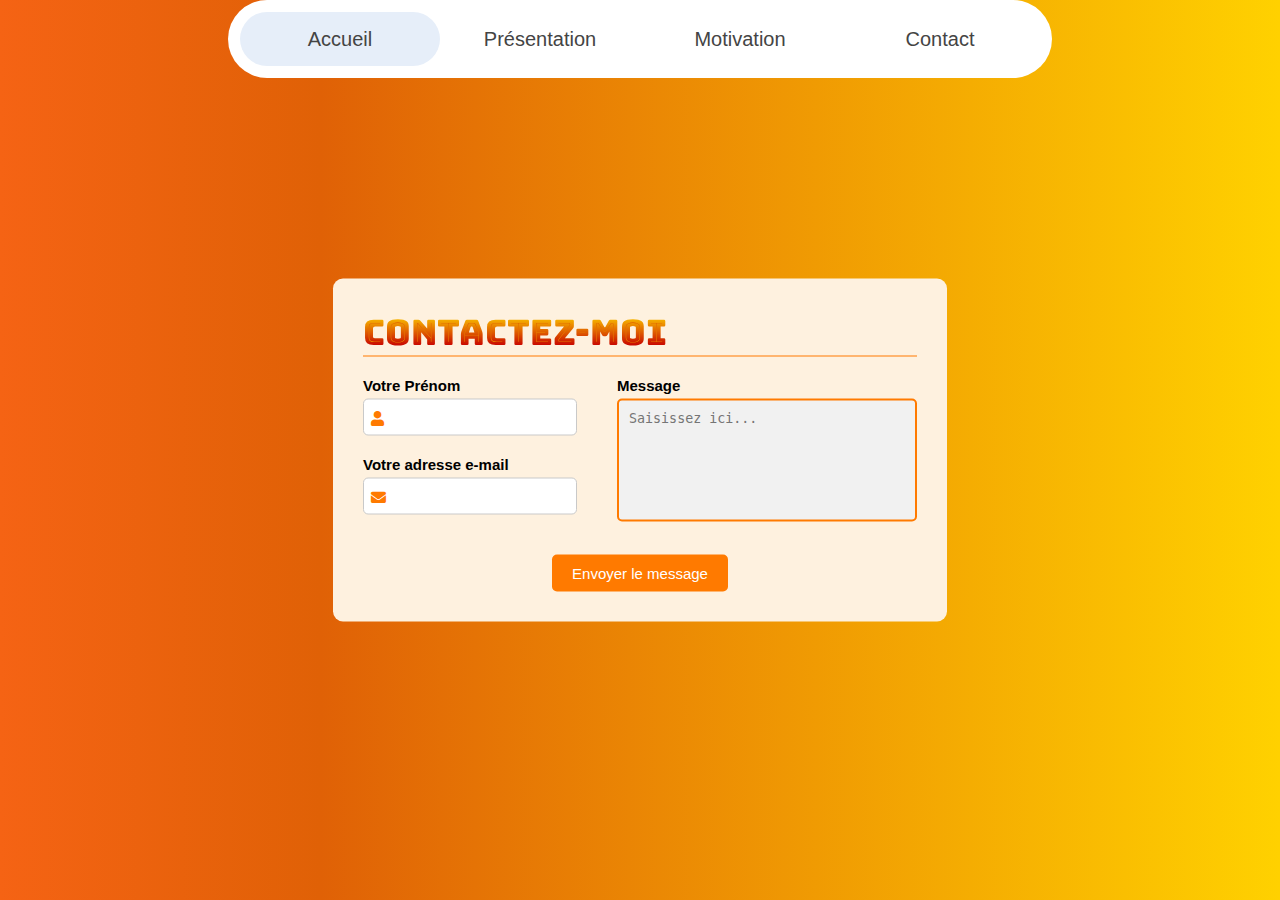
==== Contact.html @ 35d63bac "ajout de l'index html" ====
<!DOCTYPE html>
<html>
    <head>
        <meta charset="UTF-8" />
        <link href="index.css" rel="stylesheet">
        <link href='http://fonts.googleapis.com/css?family=Crete+Round' rel="stylesheet">
        
        <link rel="preconnect" href="https://fonts.googleapis.com">
<link rel="preconnect" href="https://fonts.gstatic.com" crossorigin>
<link href="https://fonts.googleapis.com/css2?family=Bungee+Spice&display=swap" rel="stylesheet">

<link rel="preconnect" href="https://fonts.googleapis.com">
<link rel="preconnect" href="https://fonts.gstatic.com" crossorigin>
<link href="https://fonts.googleapis.com/css2?family=Kalam:wght@300;400;700&display=swap" rel="stylesheet">

<link rel="preconnect" href="https://fonts.googleapis.com">
<link rel="preconnect" href="https://fonts.gstatic.com" crossorigin>
<link href="https://fonts.googleapis.com/css2?family=Martian+Mono:wght@100..800&display=swap" rel="stylesheet">

<link
            href="https://cdnjs.cloudflare.com/ajax/libs/font-awesome/5.13.0/css/all.min.css"
            rel="stylesheet"
          />

        <title>Portfolio</title>
    </head>

    <body>
        <header>
            <div class="wrapper"> <!-- Car plusieurs endroit sinon ont aurait mis ID-->

                    
                    <div class="container">
                        <div class="tabs">
                            <input type="radio" id="radio-1" name="tabs"/>
                            <label class="tab" for="radio-1"><a href="perso.html">Accueil</a></label>
                            <input type="radio" id="radio-2" name="tabs"/>
                            <label class="tab" for="radio-2"><a href="presentation.html">Présentation</a></label>
                            <input type="radio" id="radio-3" name="tabs" />
                            <label class="tab" for="radio-3"><a href="Motivation.html">Motivation</a></label>
                            <input type="radio" id="radio-4" name="tabs" />
                            <label class="tab" for="radio-4"><a href="Contact.html">Contact</a></label>
                            <span class="glider"></span>
                        </div>
                    </div>
            </div>
        </header>

<main>
        <div id="formulaire">
          <form>
            <h1>Contactez-moi</h1>
            <div class="separation"></div>
            <div class="corps-formulaire">
              <div class="gauche">
                <div class="groupe">
                  <label>Votre Prénom</label>
                  <input type="text" autocomplete="off" />
                  <i class="fas fa-user"></i>
                </div>
                <div class="groupe">
                  <label>Votre adresse e-mail</label>
                  <input type="text" autocomplete="off" />
                  <i class="fas fa-envelope"></i>
                </div>
              </div>
      
              <div class="droite">
                <div class="groupe">
                  <label>Message</label>
                  <textarea placeholder="Saisissez ici..."></textarea>
                </div>
              </div>
            </div>
      
            <div class="pied-formulaire" align="center">
              <button>Envoyer le message</button>
            </div>
          </form>
        </div>
      
    </main>
    </body>
</html>
---- index.css ----
/* GENERAL */


*       /*pour selectionner tous les éléments étoile */
{
    margin:0 ; /*choisir positionnement initial */
    padding: 0;
}

body
{
    font-family: Arial,sans-serif; /*police d'écriture */
    font-size: 15px; /*Taille par défault */
    background: rgb(245,99,20);
    background: linear-gradient(90deg, rgba(245,99,20,1) 0%, rgba(224,97,6,1) 25%, rgba(255,209,0,1) 100%);
    
}

h1{
    font-family: 'Bungee Spice', serif; /*guillement car deux mots dans un */
    font-size: 30px;
    
    
}

header {
    height: 130px;
}
.full-screen-menu__close {
    /* Shown at top left corner */
    left: 1rem;
    position: absolute;
    top: 1rem;
}

h2 /* h2 en général */
{
    color: #444;
    font-size: 70px;
    font-family: 'Bungee Spice';
}

h3
{
    font-size: 30px;
    color: #444;
}

h4
{
    font-size: 24px;
    color: #444;

}

p
{
    line-height: 20px; /* Hauteur de ligne des paragraphes */
    color: #777;
}

a /* pour tous les liens de la page */
{
    text-decoration: none;
    color: #444;
}

.wrapper /* Conteneur invisible */
{
    width: 940px;
    margin: 0 auto; /* pour tous les cotés */
    padding: 0 10px; /* que pour gauche et droite */
}

.orange /* Pour les classes mettre un . devant */
{
    color: #FF7A00;
}

.clear
{
    clear: both;
}

small
{
    font-size: 13px;
    font-style: italic;
}
/* HEADER */





/* MAIN IMAGE*/

#main-image
{
    height: 980px; /* taille de l'image*/
    background: url('images/back.jpg') center; /* url pour image et center pour centrer l'image au milieu */
}

#main-image h2 /* H2 que du main image */
{
    font-weight: normal; /* pour enlever le gras */
    text-transform: uppercase;
    text-align: center;
    padding: 350px 0 40px 0; /* en haut droite en bas et a gauche  */
    margin-bottom: 20px; /* Pour que le bouton soit plus bas */
}

.button-1
{
    display: block; /* pour que ça fonctionne avec width et height */
    width: 160px; /* Taille du carré*/
    height:50px; /* hauteur du carré*/
    background: #FF7A00;
    color: #fff;
    font-size: 24px; /* Taille texte */
    font-family: 'Kalam';
    margin: 0 auto; /* 0 pour en haut en bas et auto pour droite gauche le bouton*/
    line-height: 50px; /* Hauteur de ligne du texte dans le bouton (au milieu en bas en haut)*/
    text-align: center; /* Centrer gauche droite*/
    border-radius: 60px; /* Pour arrondir les angles */
}

.button-1:hover /* pour passage de la souris sur bouton*/
{
    background: #545E75;
}


/*PAGE PRESENTATION*/

header h1
{
    font-weight: normal; /* pour enlever le gras */
    text-transform: uppercase;
    text-align: center;
    margin-bottom: 32px;
    font-size: 60px;
    padding-top: 120px
}


/*MENU NAVIGATION*/

@import url("https://fonts.googleapis.com/css2?family=Inter:wght@400;500;600&display=swap");

:root {
	--primary-color: #FF7A00;
	--secondary-color: #e6eef9;
}

*,
*:after,
*:before {
	box-sizing: border-box;
}

body {
	font-family: "Inter", sans-serif;
	background-color: rgba(#e6eef9, 0.5);
}
.container {
	position: absolute;
	left: 0;
	top: 0;
	right: 0;
	bottom: 10;
	display: flex;
	align-items: center;
	justify-content: center;
}
.tabs {
	display: flex;
	position: relative;
	background-color: #fff;
	box-shadow: 0 0 1px 0 rgba(#FF7A00, 0.15), 0 6px 12px 0 rgba(#FF7A00, 0.15);
	padding: 0.75rem;
	border-radius: 99px;
	* {
		z-index: 2;
	}
}

input[type="radio"] {
	display: none;
}

.tab {
	display: flex;
	align-items: center;
	justify-content: center;
	height: 54px;
	width: 200px;
	font-size: 1.25rem;
	font-weight: 500;
	border-radius: 90px; 
	cursor: pointer;
	transition: color 0.15s ease-in;
}

input[type="radio"] {
	&:checked {
		& + label {
			color: var(--primary-color);
			}
		}
	}


input[id="radio-1"] {
	&:checked {
		& ~ .glider {
			transform: translateX(0);
		}
	}
}

input[id="radio-2"] {
	&:checked {
		& ~ .glider {
			transform: translateX(100%);
		}
	}
}

input[id="radio-3"] {
	&:checked {
		& ~ .glider {
			transform: translateX(200%);
		}
	}
}

input[id="radio-4"] {
	&:checked {
		& ~ .glider {
			transform: translateX(300%);
		}
	}
}

.glider {
	position: absolute;
	display: flex;
	height: 54px;
	width: 200px;
	background-color: var(--secondary-color);
	z-index: 1;
	border-radius: 99px; 
	transition: 0.25s ease-out;
}

@media (max-width: 700px) {
	.tabs {
		transform: scale(0.6);
	}
}

.presentation p {
    display: flex;
    height: 50px;
    width: auto;
    justify-content: center;
    margin-right: 40px;
    margin-left: 40px;
    align-items: center;
    text-align: center;
    font-size: 20px;
    font-family: 'Martian Mono';
    line-height: 30px;
    color: #0B0A07;
    background-color: #e6eef9;
    
    box-shadow: -3px 42px 99px -34px rgba(0,0,0,0.75);
-webkit-box-shadow: -3px 42px 99px -34px rgba(0,0,0,0.75);
-moz-box-shadow: -3px 42px 99px -34px rgba(0,0,0,0.75);
border-radius: 10px;
}

/*MAIN PARTIE DE LA PAGE*/

main
{
    background: rgb(245,99,20);
    background: linear-gradient(90deg, rgba(245,99,20,1) 0%, rgba(224,97,6,1) 25%, rgba(255,209,0,1) 100%);
}

/*ONGLETS PERSONALISER */

.moi h4
{
    text-transform: uppercase; 
    margin-bottom: 20px; /* séparer titre du texte*/
    text-align: center;
}
.moi 
{
    display: block;
    place-items: center;
    text-align: justify;
    justify-content: space-between;
    width: 900px;
    background-color: #e6eef9;
    border-radius: 15px;
    padding-left: 10px;
    padding-right: 10px;
    padding-bottom: 10px;
    font-family: 'Martian Mono';
    /*Pour centrer*/
    margin-left: 550px;
    margin-top: 50px;
}

#emojis1
{
    position: relative;
    top: 10px;
    left: 10px;
}

.loisirs h4
{
    text-transform: uppercase; 
    margin-bottom: 20px; /* séparer titre du texte*/
    text-align: center;
}
.loisirs
{
    display: block;
    place-items: center;
    text-align: justify;
    justify-content: space-between;
    width: 900px;
    background-color: #e6eef9;
    border-radius: 15px;
    padding-left: 10px;
    padding-right: 10px;
    padding-bottom: 10px;
    font-family: 'Martian Mono';

    margin-left: 550px;
    margin-top: 50px;
}

#emojis2
{
    position: relative;
    top: 8px;
    left: 10px;
}

.parcours h4
{
    text-transform: uppercase; 
    margin-bottom: 20px; /* séparer titre du texte*/
    text-align: center;
}

.parcours
{
    display: block;
    place-items: center;
    text-align: justify;
    justify-content: space-between;
    width: 900px;
    background-color: #e6eef9;
    border-radius: 15px;
    padding-left: 10px;
    padding-right: 10px;
    padding-bottom: 10px;
    font-family: 'Martian Mono';
  
    margin-left: 550px;
    margin-top: 50px;
}

#emojis3
{
    position: relative;
    top: 10px;
    left: 10px;
}

#boutonCV 
{
    position: absolute;
    bottom: -50px;
    left: 85%;
}

.button-2
{
    display: block; /* pour que ça fonctionne avec width et height */
    width: 160px; /* Taille du carré*/
    height:50px; /* hauteur du carré*/
    background: #fff;
    color: #0B0A07;
    font-size: 24px; /* Taille texte */
    font-family: 'Kalam';
    margin: 0 auto; /* 0 pour en haut en bas et auto pour droite gauche le bouton*/
    line-height: 50px; /* Hauteur de ligne du texte dans le bouton (au milieu en bas en haut)*/
    text-align: center; /* Centrer gauche droite*/
    border-radius: 60px; /* Pour arrondir les angles */
    box-shadow: 10px 10px 5px 0px rgba(0,0,0,0.75);
    -webkit-box-shadow: 10px 10px 5px 0px rgba(0,0,0,0.75);
    -moz-box-shadow : 1px 10px 5px 0px rgba(0,0,0,0.75);
}

.button-2:hover /* pour passage de la souris sur bouton*/
{
    background: rgb(236,178,70);
background: radial-gradient(circle, rgba(236,178,70,1) 0%, rgba(245,138,80,1) 100%);
}

/*FIN PAGE PRESENTATION*/


/*DEBUT PAGE MOTIVATION*/

.motivation h4
{
    text-transform: uppercase; 
    margin-bottom: 20px; /* séparer titre du texte*/
    text-align: center;
}
.motivation
{
    display: block;
    place-items: center;
    text-align: justify;
    justify-content: space-between;
    width: 900px;
    background-color: #e6eef9;
    border-radius: 15px;
    padding-left: 50px;
    padding-right: 50px;
    padding-bottom: 10px;
    font-family: 'Martian Mono';
    /*Pour centrer*/
    margin-left: 550px;
    margin-top: 50px;
}

/*FIN PAGE MOTIVATION !!!!!*/

/*DEBUT PAGE CONTACT*/

@import url("https://fonts.googleapis.com/css2?family=Roboto:wght@300&display=swap");

form {


  background-color: #fef1df;
  position: absolute;
  top: 50%;
  left: 50%;
  transform: translate(-50%, -50%);
  font-family: "Roboto", sans-serif;
  font-weight: bold;
  padding: 30px;
  border-radius: 10px;
}
form h1 {
  font-size: 35px;
}
form .separation {
  width: 100%;
  height: 1px;
  background-color: #FF7A00;
}
form .corps-formulaire {
  display: flex;
  flex-wrap: wrap;
  margin-bottom: 30px;
}
form .corps-formulaire .groupe {
  position: relative; /* Pour mettre positionner l’élément dans le flux normal de la page */
  margin-top: 20px;
  display: flex;
  flex-direction: column;
}
form .corps-formulaire .gauche .groupe input {
  margin-top: 5px;
  padding: 10px 5px 10px 30px;
  border: 1px solid #c9c9c9;
  outline-color: #FF7A00;
  border-radius: 5px;
}
form .corps-formulaire .gauche .groupe i {
  position: absolute; /* positionné par rapport à son parent le plus proche positionné */
  left: 0;
  top: 25px;
  padding: 9px 8px;
  color: #FF7A00;
}
form .corps-formulaire .droite {
  margin-left: 40px;
}
form .corps-formulaire .droite .groupe {
  height: 100%;
}
form .corps-formulaire .droite .groupe textarea {
  margin-top: 5px;
  padding: 10px;
  background-color: #f1f1f1;
  border: 2px solid #FF7A00;
  outline: none;
  border-radius: 5px;
  resize: none;
  height: 78%;
  width: 300px;
}
form .pied-formulaire button {
  margin-top: 10px;
  background-color: #FF7A00;
  color: white;
  font-size: 15px;
  border: none;
  padding: 10px 20px;
  border-radius: 5px;
  outline: none;
  cursor: pointer;
  transition: transform 0.5s;
}
form .pied-formulaire button:hover {
  transform: scale(1.05);
}

@media screen and (max-width: 920px) {
  form .corps-formulaire .droite {
    margin-left: 0px;
  }
}


/*FIN PAGE CONTACT*/

/*FOOTER*/

footer
{
    height: 260px;
    background-color: #444;
}

footer h1
{
    color: #fff;
    text-align: center;
    padding-top: 80px;
}

.copyright
{
    text-align: center;
    font-weight: bold;
    padding-top: 30px;
    color: #777;
}
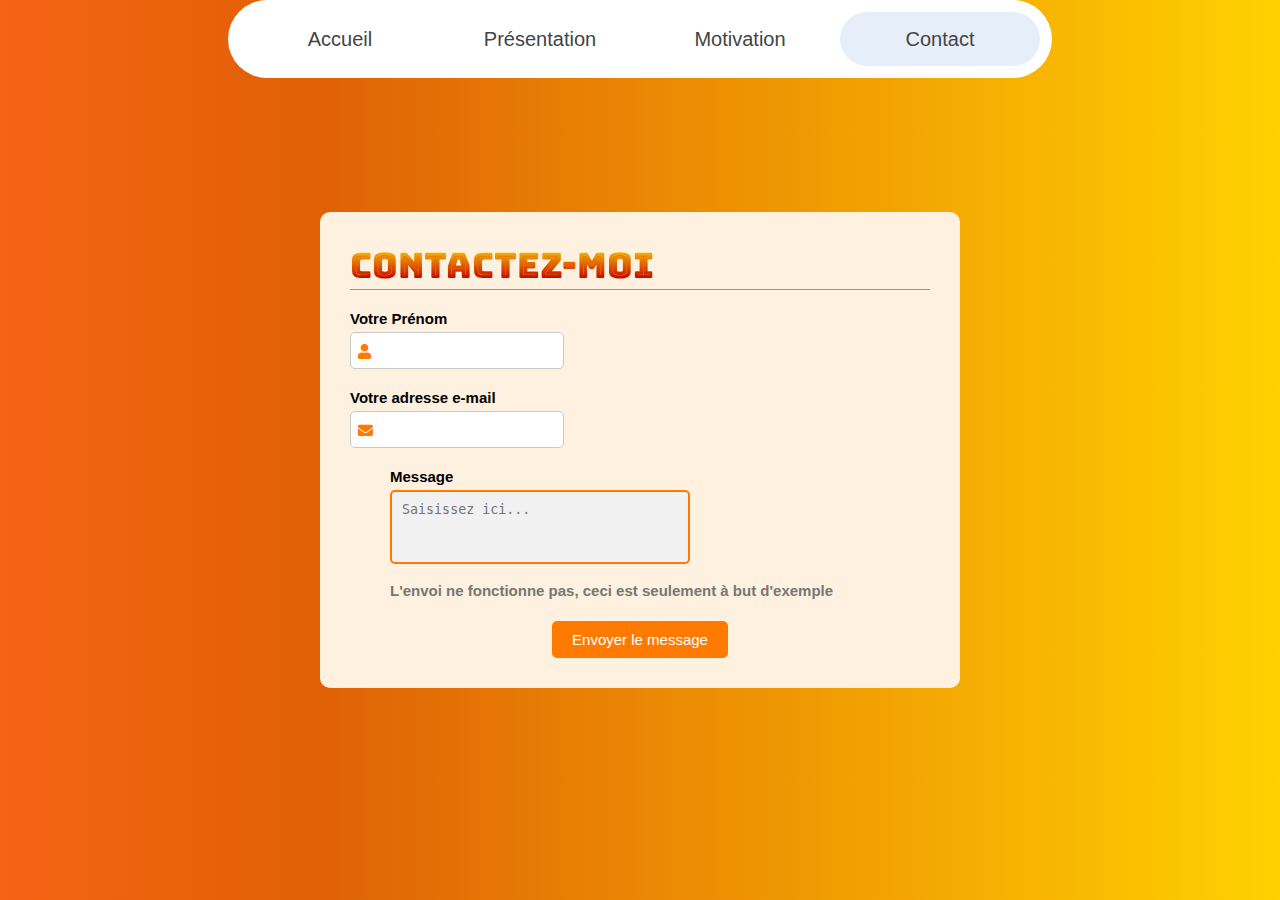
==== commit 28481792: "Add files via upload" ====
--- a/Contact.html
+++ b/Contact.html
@@ -1,88 +1,91 @@
-<!DOCTYPE html>
-<html>
-    <head>
-        <meta charset="UTF-8" />
-        <link href="index.css" rel="stylesheet">
-        <link href='http://fonts.googleapis.com/css?family=Crete+Round' rel="stylesheet">
-        
-        <link rel="preconnect" href="https://fonts.googleapis.com">
-<link rel="preconnect" href="https://fonts.gstatic.com" crossorigin>
-<link href="https://fonts.googleapis.com/css2?family=Bungee+Spice&display=swap" rel="stylesheet">
-
-<link rel="preconnect" href="https://fonts.googleapis.com">
-<link rel="preconnect" href="https://fonts.gstatic.com" crossorigin>
-<link href="https://fonts.googleapis.com/css2?family=Kalam:wght@300;400;700&display=swap" rel="stylesheet">
-
-<link rel="preconnect" href="https://fonts.googleapis.com">
-<link rel="preconnect" href="https://fonts.gstatic.com" crossorigin>
-<link href="https://fonts.googleapis.com/css2?family=Martian+Mono:wght@100..800&display=swap" rel="stylesheet">
-
-<link
-            href="https://cdnjs.cloudflare.com/ajax/libs/font-awesome/5.13.0/css/all.min.css"
-            rel="stylesheet"
-          />
-
-        <title>Portfolio</title>
-    </head>
-
-    <body>
-        <header>
-            <div class="wrapper"> <!-- Car plusieurs endroit sinon ont aurait mis ID-->
-
-                    
-                    <div class="container">
-                        <div class="tabs">
-                            <input type="radio" id="radio-1" name="tabs"/>
-                            <label class="tab" for="radio-1"><a href="perso.html">Accueil</a></label>
-                            <input type="radio" id="radio-2" name="tabs"/>
-                            <label class="tab" for="radio-2"><a href="presentation.html">Présentation</a></label>
-                            <input type="radio" id="radio-3" name="tabs" />
-                            <label class="tab" for="radio-3"><a href="Motivation.html">Motivation</a></label>
-                            <input type="radio" id="radio-4" name="tabs" />
-                            <label class="tab" for="radio-4"><a href="Contact.html">Contact</a></label>
-                            <span class="glider"></span>
-                        </div>
-                    </div>
-            </div>
-        </header>
-
-<main>
-        <div id="formulaire">
-          <form>
-            <h1>Contactez-moi</h1>
-            <div class="separation"></div>
-            <div class="corps-formulaire">
-              <div class="gauche">
-                <div class="groupe">
-                  <label>Votre Prénom</label>
-                  <input type="text" autocomplete="off" />
-                  <i class="fas fa-user"></i>
-                </div>
-                <div class="groupe">
-                  <label>Votre adresse e-mail</label>
-                  <input type="text" autocomplete="off" />
-                  <i class="fas fa-envelope"></i>
-                </div>
-              </div>
-      
-              <div class="droite">
-                <div class="groupe">
-                  <label>Message</label>
-                  <textarea placeholder="Saisissez ici..."></textarea>
-                </div>
-              </div>
-            </div>
-      
-            <div class="pied-formulaire" align="center">
-              <button>Envoyer le message</button>
-            </div>
-          </form>
-        </div>
-      
-    </main>
-    </body>
-</html>
-    
-
-    
-
+<!DOCTYPE html>
+<html>
+    <head>
+        <meta charset="UTF-8" />
+        <link href="index.css" rel="stylesheet">
+        <link href='http://fonts.googleapis.com/css?family=Crete+Round' rel="stylesheet">
+        
+        <link rel="preconnect" href="https://fonts.googleapis.com">
+<link rel="preconnect" href="https://fonts.gstatic.com" crossorigin>
+<link href="https://fonts.googleapis.com/css2?family=Bungee+Spice&display=swap" rel="stylesheet">
+
+<link rel="preconnect" href="https://fonts.googleapis.com">
+<link rel="preconnect" href="https://fonts.gstatic.com" crossorigin>
+<link href="https://fonts.googleapis.com/css2?family=Kalam:wght@300;400;700&display=swap" rel="stylesheet">
+
+<link rel="preconnect" href="https://fonts.googleapis.com">
+<link rel="preconnect" href="https://fonts.gstatic.com" crossorigin>
+<link href="https://fonts.googleapis.com/css2?family=Martian+Mono:wght@100..800&display=swap" rel="stylesheet">
+
+<link
+            href="https://cdnjs.cloudflare.com/ajax/libs/font-awesome/5.13.0/css/all.min.css"
+            rel="stylesheet"
+          />
+
+        <title>Portfolio</title>
+    </head>
+
+    <body>
+        <header>
+            <div class="wrapper"> <!-- Car plusieurs endroit sinon ont aurait mis ID-->
+
+                    
+              <div class="container">
+                <div class="tabs">
+                    <input type="radio" id="radio-1" name="tabs"/>
+                    <label class="tab" for="radio-1"><a href="index.html">Accueil</a></label>
+                    <input type="radio" id="radio-2" name="tabs"/>
+                    <label class="tab" for="radio-2"><a href="presentation.html">Présentation</a></label>
+                    <input type="radio" id="radio-3" name="tabs" />
+                    <label class="tab" for="radio-3"><a href="Motivation.html">Motivation</a></label>
+                    <input type="radio" type="checkbox" checked id="radio-4" name="tabs" />
+                    <label class="tab" for="radio-4"><a href="Contact.html">Contact</a></label>
+                    <span class="glider"></span>
+                </div>
+            </div>
+            </div>
+        </header>
+
+<main>
+  <div id="formulaire">
+    <form>
+      <h1>Contactez-moi</h1>
+      <div class="separation"></div>
+      <div class="corps-formulaire">
+        <div class="gauche">
+          <div class="groupe">
+            <label>Votre Prénom</label>
+            <input type="text" autocomplete="off" />
+            <i class="fas fa-user"></i>
+          </div>
+          <div class="groupe">
+            <label>Votre adresse e-mail</label>
+            <input type="text" autocomplete="off" />
+            <i class="fas fa-envelope"></i>
+          </div>
+        </div>
+
+        <div class="droite">
+          <div class="groupe">
+            <label>Message</label>
+            <textarea placeholder="Saisissez ici..."></textarea> 
+            <br>
+            <p><strong>L'envoi ne fonctionne pas, ceci est seulement à but d'exemple</strong></p>
+          </div>
+        </div>
+      </div>
+
+      <div class="pied-formulaire" align="center">
+        <button>Envoyer le message</button>
+      </div>
+    </form>
+  </div>
+
+</main>
+
+</body>
+</html>
+    
+
+    
+
--- a/index.css
+++ b/index.css
@@ -1,563 +1,563 @@
-/* GENERAL */
-
-
-*       /*pour selectionner tous les éléments étoile */
-{
-    margin:0 ; /*choisir positionnement initial */
-    padding: 0;
-}
-
-body
-{
-    font-family: Arial,sans-serif; /*police d'écriture */
-    font-size: 15px; /*Taille par défault */
-    background: rgb(245,99,20);
-    background: linear-gradient(90deg, rgba(245,99,20,1) 0%, rgba(224,97,6,1) 25%, rgba(255,209,0,1) 100%);
-    
-}
-
-h1{
-    font-family: 'Bungee Spice', serif; /*guillement car deux mots dans un */
-    font-size: 30px;
-    
-    
-}
-
-header {
-    height: 130px;
-}
-.full-screen-menu__close {
-    /* Shown at top left corner */
-    left: 1rem;
-    position: absolute;
-    top: 1rem;
-}
-
-h2 /* h2 en général */
-{
-    color: #444;
-    font-size: 70px;
-    font-family: 'Bungee Spice';
-}
-
-h3
-{
-    font-size: 30px;
-    color: #444;
-}
-
-h4
-{
-    font-size: 24px;
-    color: #444;
-
-}
-
-p
-{
-    line-height: 20px; /* Hauteur de ligne des paragraphes */
-    color: #777;
-}
-
-a /* pour tous les liens de la page */
-{
-    text-decoration: none;
-    color: #444;
-}
-
-.wrapper /* Conteneur invisible */
-{
-    width: 940px;
-    margin: 0 auto; /* pour tous les cotés */
-    padding: 0 10px; /* que pour gauche et droite */
-}
-
-.orange /* Pour les classes mettre un . devant */
-{
-    color: #FF7A00;
-}
-
-.clear
-{
-    clear: both;
-}
-
-small
-{
-    font-size: 13px;
-    font-style: italic;
-}
-/* HEADER */
-
-
-
-
-
-/* MAIN IMAGE*/
-
-#main-image
-{
-    height: 980px; /* taille de l'image*/
-    background: url('images/back.jpg') center; /* url pour image et center pour centrer l'image au milieu */
-}
-
-#main-image h2 /* H2 que du main image */
-{
-    font-weight: normal; /* pour enlever le gras */
-    text-transform: uppercase;
-    text-align: center;
-    padding: 350px 0 40px 0; /* en haut droite en bas et a gauche  */
-    margin-bottom: 20px; /* Pour que le bouton soit plus bas */
-}
-
-.button-1
-{
-    display: block; /* pour que ça fonctionne avec width et height */
-    width: 160px; /* Taille du carré*/
-    height:50px; /* hauteur du carré*/
-    background: #FF7A00;
-    color: #fff;
-    font-size: 24px; /* Taille texte */
-    font-family: 'Kalam';
-    margin: 0 auto; /* 0 pour en haut en bas et auto pour droite gauche le bouton*/
-    line-height: 50px; /* Hauteur de ligne du texte dans le bouton (au milieu en bas en haut)*/
-    text-align: center; /* Centrer gauche droite*/
-    border-radius: 60px; /* Pour arrondir les angles */
-}
-
-.button-1:hover /* pour passage de la souris sur bouton*/
-{
-    background: #545E75;
-}
-
-
-/*PAGE PRESENTATION*/
-
-header h1
-{
-    font-weight: normal; /* pour enlever le gras */
-    text-transform: uppercase;
-    text-align: center;
-    margin-bottom: 32px;
-    font-size: 60px;
-    padding-top: 120px
-}
-
-
-/*MENU NAVIGATION*/
-
-@import url("https://fonts.googleapis.com/css2?family=Inter:wght@400;500;600&display=swap");
-
-:root {
-	--primary-color: #FF7A00;
-	--secondary-color: #e6eef9;
-}
-
-*,
-*:after,
-*:before {
-	box-sizing: border-box;
-}
-
-body {
-	font-family: "Inter", sans-serif;
-	background-color: rgba(#e6eef9, 0.5);
-}
-.container {
-	position: absolute;
-	left: 0;
-	top: 0;
-	right: 0;
-	bottom: 10;
-	display: flex;
-	align-items: center;
-	justify-content: center;
-}
-.tabs {
-	display: flex;
-	position: relative;
-	background-color: #fff;
-	box-shadow: 0 0 1px 0 rgba(#FF7A00, 0.15), 0 6px 12px 0 rgba(#FF7A00, 0.15);
-	padding: 0.75rem;
-	border-radius: 99px;
-	* {
-		z-index: 2;
-	}
-}
-
-input[type="radio"] {
-	display: none;
-}
-
-.tab {
-	display: flex;
-	align-items: center;
-	justify-content: center;
-	height: 54px;
-	width: 200px;
-	font-size: 1.25rem;
-	font-weight: 500;
-	border-radius: 90px; 
-	cursor: pointer;
-	transition: color 0.15s ease-in;
-}
-
-input[type="radio"] {
-	&:checked {
-		& + label {
-			color: var(--primary-color);
-			}
-		}
-	}
-
-
-input[id="radio-1"] {
-	&:checked {
-		& ~ .glider {
-			transform: translateX(0);
-		}
-	}
-}
-
-input[id="radio-2"] {
-	&:checked {
-		& ~ .glider {
-			transform: translateX(100%);
-		}
-	}
-}
-
-input[id="radio-3"] {
-	&:checked {
-		& ~ .glider {
-			transform: translateX(200%);
-		}
-	}
-}
-
-input[id="radio-4"] {
-	&:checked {
-		& ~ .glider {
-			transform: translateX(300%);
-		}
-	}
-}
-
-.glider {
-	position: absolute;
-	display: flex;
-	height: 54px;
-	width: 200px;
-	background-color: var(--secondary-color);
-	z-index: 1;
-	border-radius: 99px; 
-	transition: 0.25s ease-out;
-}
-
-@media (max-width: 700px) {
-	.tabs {
-		transform: scale(0.6);
-	}
-}
-
-.presentation p {
-    display: flex;
-    height: 50px;
-    width: auto;
-    justify-content: center;
-    margin-right: 40px;
-    margin-left: 40px;
-    align-items: center;
-    text-align: center;
-    font-size: 20px;
-    font-family: 'Martian Mono';
-    line-height: 30px;
-    color: #0B0A07;
-    background-color: #e6eef9;
-    
-    box-shadow: -3px 42px 99px -34px rgba(0,0,0,0.75);
--webkit-box-shadow: -3px 42px 99px -34px rgba(0,0,0,0.75);
--moz-box-shadow: -3px 42px 99px -34px rgba(0,0,0,0.75);
-border-radius: 10px;
-}
-
-/*MAIN PARTIE DE LA PAGE*/
-
-main
-{
-    background: rgb(245,99,20);
-    background: linear-gradient(90deg, rgba(245,99,20,1) 0%, rgba(224,97,6,1) 25%, rgba(255,209,0,1) 100%);
-}
-
-/*ONGLETS PERSONALISER */
-
-.moi h4
-{
-    text-transform: uppercase; 
-    margin-bottom: 20px; /* séparer titre du texte*/
-    text-align: center;
-}
-.moi 
-{
-    display: block;
-    place-items: center;
-    text-align: justify;
-    justify-content: space-between;
-    width: 900px;
-    background-color: #e6eef9;
-    border-radius: 15px;
-    padding-left: 10px;
-    padding-right: 10px;
-    padding-bottom: 10px;
-    font-family: 'Martian Mono';
-    /*Pour centrer*/
-    margin-left: 550px;
-    margin-top: 50px;
-}
-
-#emojis1
-{
-    position: relative;
-    top: 10px;
-    left: 10px;
-}
-
-.loisirs h4
-{
-    text-transform: uppercase; 
-    margin-bottom: 20px; /* séparer titre du texte*/
-    text-align: center;
-}
-.loisirs
-{
-    display: block;
-    place-items: center;
-    text-align: justify;
-    justify-content: space-between;
-    width: 900px;
-    background-color: #e6eef9;
-    border-radius: 15px;
-    padding-left: 10px;
-    padding-right: 10px;
-    padding-bottom: 10px;
-    font-family: 'Martian Mono';
-
-    margin-left: 550px;
-    margin-top: 50px;
-}
-
-#emojis2
-{
-    position: relative;
-    top: 8px;
-    left: 10px;
-}
-
-.parcours h4
-{
-    text-transform: uppercase; 
-    margin-bottom: 20px; /* séparer titre du texte*/
-    text-align: center;
-}
-
-.parcours
-{
-    display: block;
-    place-items: center;
-    text-align: justify;
-    justify-content: space-between;
-    width: 900px;
-    background-color: #e6eef9;
-    border-radius: 15px;
-    padding-left: 10px;
-    padding-right: 10px;
-    padding-bottom: 10px;
-    font-family: 'Martian Mono';
-  
-    margin-left: 550px;
-    margin-top: 50px;
-}
-
-#emojis3
-{
-    position: relative;
-    top: 10px;
-    left: 10px;
-}
-
-#boutonCV 
-{
-    position: absolute;
-    bottom: -50px;
-    left: 85%;
-}
-
-.button-2
-{
-    display: block; /* pour que ça fonctionne avec width et height */
-    width: 160px; /* Taille du carré*/
-    height:50px; /* hauteur du carré*/
-    background: #fff;
-    color: #0B0A07;
-    font-size: 24px; /* Taille texte */
-    font-family: 'Kalam';
-    margin: 0 auto; /* 0 pour en haut en bas et auto pour droite gauche le bouton*/
-    line-height: 50px; /* Hauteur de ligne du texte dans le bouton (au milieu en bas en haut)*/
-    text-align: center; /* Centrer gauche droite*/
-    border-radius: 60px; /* Pour arrondir les angles */
-    box-shadow: 10px 10px 5px 0px rgba(0,0,0,0.75);
-    -webkit-box-shadow: 10px 10px 5px 0px rgba(0,0,0,0.75);
-    -moz-box-shadow : 1px 10px 5px 0px rgba(0,0,0,0.75);
-}
-
-.button-2:hover /* pour passage de la souris sur bouton*/
-{
-    background: rgb(236,178,70);
-background: radial-gradient(circle, rgba(236,178,70,1) 0%, rgba(245,138,80,1) 100%);
-}
-
-/*FIN PAGE PRESENTATION*/
-
-
-/*DEBUT PAGE MOTIVATION*/
-
-.motivation h4
-{
-    text-transform: uppercase; 
-    margin-bottom: 20px; /* séparer titre du texte*/
-    text-align: center;
-}
-.motivation
-{
-    display: block;
-    place-items: center;
-    text-align: justify;
-    justify-content: space-between;
-    width: 900px;
-    background-color: #e6eef9;
-    border-radius: 15px;
-    padding-left: 50px;
-    padding-right: 50px;
-    padding-bottom: 10px;
-    font-family: 'Martian Mono';
-    /*Pour centrer*/
-    margin-left: 550px;
-    margin-top: 50px;
-}
-
-/*FIN PAGE MOTIVATION !!!!!*/
-
-/*DEBUT PAGE CONTACT*/
-
-@import url("https://fonts.googleapis.com/css2?family=Roboto:wght@300&display=swap");
-
-form {
-
-
-  background-color: #fef1df;
-  position: absolute;
-  top: 50%;
-  left: 50%;
-  transform: translate(-50%, -50%);
-  font-family: "Roboto", sans-serif;
-  font-weight: bold;
-  padding: 30px;
-  border-radius: 10px;
-}
-form h1 {
-  font-size: 35px;
-}
-form .separation {
-  width: 100%;
-  height: 1px;
-  background-color: #FF7A00;
-}
-form .corps-formulaire {
-  display: flex;
-  flex-wrap: wrap;
-  margin-bottom: 30px;
-}
-form .corps-formulaire .groupe {
-  position: relative; /* Pour mettre positionner l’élément dans le flux normal de la page */
-  margin-top: 20px;
-  display: flex;
-  flex-direction: column;
-}
-form .corps-formulaire .gauche .groupe input {
-  margin-top: 5px;
-  padding: 10px 5px 10px 30px;
-  border: 1px solid #c9c9c9;
-  outline-color: #FF7A00;
-  border-radius: 5px;
-}
-form .corps-formulaire .gauche .groupe i {
-  position: absolute; /* positionné par rapport à son parent le plus proche positionné */
-  left: 0;
-  top: 25px;
-  padding: 9px 8px;
-  color: #FF7A00;
-}
-form .corps-formulaire .droite {
-  margin-left: 40px;
-}
-form .corps-formulaire .droite .groupe {
-  height: 100%;
-}
-form .corps-formulaire .droite .groupe textarea {
-  margin-top: 5px;
-  padding: 10px;
-  background-color: #f1f1f1;
-  border: 2px solid #FF7A00;
-  outline: none;
-  border-radius: 5px;
-  resize: none;
-  height: 78%;
-  width: 300px;
-}
-form .pied-formulaire button {
-  margin-top: 10px;
-  background-color: #FF7A00;
-  color: white;
-  font-size: 15px;
-  border: none;
-  padding: 10px 20px;
-  border-radius: 5px;
-  outline: none;
-  cursor: pointer;
-  transition: transform 0.5s;
-}
-form .pied-formulaire button:hover {
-  transform: scale(1.05);
-}
-
-@media screen and (max-width: 920px) {
-  form .corps-formulaire .droite {
-    margin-left: 0px;
-  }
-}
-
-
-/*FIN PAGE CONTACT*/
-
-/*FOOTER*/
-
-footer
-{
-    height: 260px;
-    background-color: #444;
-}
-
-footer h1
-{
-    color: #fff;
-    text-align: center;
-    padding-top: 80px;
-}
-
-.copyright
-{
-    text-align: center;
-    font-weight: bold;
-    padding-top: 30px;
-    color: #777;
+/* GENERAL */
+
+
+*       /*pour selectionner tous les éléments étoile */
+{
+    margin:0 ; /*choisir positionnement initial */
+    padding: 0;
+}
+
+body
+{
+    font-family: Arial,sans-serif; /*police d'écriture */
+    font-size: 15px; /*Taille par défault */
+    background: rgb(245,99,20);
+    background: linear-gradient(90deg, rgba(245,99,20,1) 0%, rgba(224,97,6,1) 25%, rgba(255,209,0,1) 100%);
+    
+}
+
+h1{
+    font-family: 'Bungee Spice', serif; /*guillement car deux mots dans un */
+    font-size: 30px;
+    
+    
+}
+
+header {
+    height: 130px;
+}
+.full-screen-menu__close {
+    /* Shown at top left corner */
+    left: 1rem;
+    position: absolute;
+    top: 1rem;
+}
+
+h2 /* h2 en général */
+{
+    color: #444;
+    font-size: 70px;
+    font-family: 'Bungee Spice';
+}
+
+h3
+{
+    font-size: 30px;
+    color: #444;
+}
+
+h4
+{
+    font-size: 24px;
+    color: #444;
+
+}
+
+p
+{
+    line-height: 20px; /* Hauteur de ligne des paragraphes */
+    color: #777;
+}
+
+a /* pour tous les liens de la page */
+{
+    text-decoration: none;
+    color: #444;
+}
+
+.wrapper /* Conteneur invisible */
+{
+    width: 940px;
+    margin: 0 auto; /* pour tous les cotés */
+    padding: 0 10px; /* que pour gauche et droite */
+}
+
+.orange /* Pour les classes mettre un . devant */
+{
+    color: #FF7A00;
+}
+
+.clear
+{
+    clear: both;
+}
+
+small
+{
+    font-size: 13px;
+    font-style: italic;
+}
+/* HEADER */
+
+
+
+
+
+/* MAIN IMAGE*/
+
+#main-image
+{
+    height: 980px; /* taille de l'image*/
+    background: url('images/back.jpg') center; /* url pour image et center pour centrer l'image au milieu */
+}
+
+#main-image h2 /* H2 que du main image */
+{
+    font-weight: normal; /* pour enlever le gras */
+    text-transform: uppercase;
+    text-align: center;
+    padding: 350px 0 40px 0; /* en haut droite en bas et a gauche  */
+    margin-bottom: 20px; /* Pour que le bouton soit plus bas */
+}
+
+.button-1
+{
+    display: block; /* pour que ça fonctionne avec width et height */
+    width: 160px; /* Taille du carré*/
+    height:50px; /* hauteur du carré*/
+    background: #FF7A00;
+    color: #fff;
+    font-size: 24px; /* Taille texte */
+    font-family: 'Kalam';
+    margin: 0 auto; /* 0 pour en haut en bas et auto pour droite gauche le bouton*/
+    line-height: 50px; /* Hauteur de ligne du texte dans le bouton (au milieu en bas en haut)*/
+    text-align: center; /* Centrer gauche droite*/
+    border-radius: 60px; /* Pour arrondir les angles */
+}
+
+.button-1:hover /* pour passage de la souris sur bouton*/
+{
+    background: #545E75;
+}
+
+
+/*PAGE PRESENTATION*/
+
+header h1
+{
+    font-weight: normal; /* pour enlever le gras */
+    text-transform: uppercase;
+    text-align: center;
+    margin-bottom: 32px;
+    font-size: 60px;
+    padding-top: 120px
+}
+
+
+/*MENU NAVIGATION*/
+
+@import url("https://fonts.googleapis.com/css2?family=Inter:wght@400;500;600&display=swap");
+
+:root {
+	--primary-color: #FF7A00;
+	--secondary-color: #e6eef9;
+}
+
+*,
+*:after,
+*:before {
+	box-sizing: border-box;
+}
+
+body {
+	font-family: "Inter", sans-serif;
+	background-color: rgba(#e6eef9, 0.5);
+}
+.container {
+	position: absolute;
+	left: 0;
+	top: 0;
+	right: 0;
+	bottom: 10;
+	display: flex;
+	align-items: center;
+	justify-content: center;
+}
+.tabs {
+	display: flex;
+	position: relative;
+	background-color: #fff;
+	box-shadow: 0 0 1px 0 rgba(#FF7A00, 0.15), 0 6px 12px 0 rgba(#FF7A00, 0.15);
+	padding: 0.75rem;
+	border-radius: 99px;
+	* {
+		z-index: 2;
+	}
+}
+
+input[type="radio"] {
+	display: none;
+}
+
+.tab {
+	display: flex;
+	align-items: center;
+	justify-content: center;
+	height: 54px;
+	width: 200px;
+	font-size: 1.25rem;
+	font-weight: 500;
+	border-radius: 90px; 
+	cursor: pointer;
+	transition: color 0.15s ease-in;
+}
+
+input[type="radio"] {
+	&:checked {
+		& + label {
+			color: var(--primary-color);
+			}
+		}
+	}
+
+
+input[id="radio-1"] {
+	&:checked {
+		& ~ .glider {
+			transform: translateX(0);
+		}
+	}
+}
+
+input[id="radio-2"] {
+	&:checked {
+		& ~ .glider {
+			transform: translateX(100%);
+		}
+	}
+}
+
+input[id="radio-3"] {
+	&:checked {
+		& ~ .glider {
+			transform: translateX(200%);
+		}
+	}
+}
+
+input[id="radio-4"] {
+	&:checked {
+		& ~ .glider {
+			transform: translateX(300%);
+		}
+	}
+}
+
+.glider {
+	position: absolute;
+	display: flex;
+	height: 54px;
+	width: 200px;
+	background-color: var(--secondary-color);
+	z-index: 1;
+	border-radius: 99px; 
+	transition: 0.25s ease-out;
+}
+
+@media (max-width: 700px) {
+	.tabs {
+		transform: scale(0.6);
+	}
+}
+
+.presentation p {
+    display: flex;
+    height: 50px;
+    width: auto;
+    justify-content: center;
+    margin-right: 40px;
+    margin-left: 40px;
+    align-items: center;
+    text-align: center;
+    font-size: 20px;
+    font-family: 'Martian Mono';
+    line-height: 30px;
+    color: #0B0A07;
+    background-color: #e6eef9;
+    
+    box-shadow: -3px 42px 99px -34px rgba(0,0,0,0.75);
+-webkit-box-shadow: -3px 42px 99px -34px rgba(0,0,0,0.75);
+-moz-box-shadow: -3px 42px 99px -34px rgba(0,0,0,0.75);
+border-radius: 10px;
+}
+
+/*MAIN PARTIE DE LA PAGE*/
+
+main
+{
+    background: rgb(245,99,20);
+    background: linear-gradient(90deg, rgba(245,99,20,1) 0%, rgba(224,97,6,1) 25%, rgba(255,209,0,1) 100%);
+}
+
+/*ONGLETS PERSONALISER */
+
+.moi h4
+{
+    text-transform: uppercase; 
+    margin-bottom: 20px; /* séparer titre du texte*/
+    text-align: center;
+}
+.moi 
+{
+    display: block;
+    place-items: center;
+    text-align: justify;
+    justify-content: space-between;
+    width: 900px;
+    background-color: #e6eef9;
+    border-radius: 15px;
+    padding-left: 10px;
+    padding-right: 10px;
+    padding-bottom: 10px;
+    font-family: 'Martian Mono';
+    /*Pour centrer*/
+    margin-left: 550px;
+    margin-top: 50px;
+}
+
+#emojis1
+{
+    position: relative;
+    top: 10px;
+    left: 10px;
+}
+
+.loisirs h4
+{
+    text-transform: uppercase; 
+    margin-bottom: 20px; /* séparer titre du texte*/
+    text-align: center;
+}
+.loisirs
+{
+    display: block;
+    place-items: center;
+    text-align: justify;
+    justify-content: space-between;
+    width: 900px;
+    background-color: #e6eef9;
+    border-radius: 15px;
+    padding-left: 10px;
+    padding-right: 10px;
+    padding-bottom: 10px;
+    font-family: 'Martian Mono';
+
+    margin-left: 550px;
+    margin-top: 50px;
+}
+
+#emojis2
+{
+    position: relative;
+    top: 8px;
+    left: 10px;
+}
+
+.parcours h4
+{
+    text-transform: uppercase; 
+    margin-bottom: 20px; /* séparer titre du texte*/
+    text-align: center;
+}
+
+.parcours
+{
+    display: block;
+    place-items: center;
+    text-align: justify;
+    justify-content: space-between;
+    width: 900px;
+    background-color: #e6eef9;
+    border-radius: 15px;
+    padding-left: 10px;
+    padding-right: 10px;
+    padding-bottom: 10px;
+    font-family: 'Martian Mono';
+  
+    margin-left: 550px;
+    margin-top: 50px;
+}
+
+#emojis3
+{
+    position: relative;
+    top: 10px;
+    left: 10px;
+}
+
+#boutonCV 
+{
+    position: absolute;
+    bottom: -50px;
+    left: 85%;
+}
+
+.button-2
+{
+    display: block; /* pour que ça fonctionne avec width et height */
+    width: 160px; /* Taille du carré*/
+    height:50px; /* hauteur du carré*/
+    background: #fff;
+    color: #0B0A07;
+    font-size: 24px; /* Taille texte */
+    font-family: 'Kalam';
+    margin: 0 auto; /* 0 pour en haut en bas et auto pour droite gauche le bouton*/
+    line-height: 50px; /* Hauteur de ligne du texte dans le bouton (au milieu en bas en haut)*/
+    text-align: center; /* Centrer gauche droite*/
+    border-radius: 60px; /* Pour arrondir les angles */
+    box-shadow: 10px 10px 5px 0px rgba(0,0,0,0.75);
+    -webkit-box-shadow: 10px 10px 5px 0px rgba(0,0,0,0.75);
+    -moz-box-shadow : 1px 10px 5px 0px rgba(0,0,0,0.75);
+}
+
+.button-2:hover /* pour passage de la souris sur bouton*/
+{
+    background: rgb(236,178,70);
+background: radial-gradient(circle, rgba(236,178,70,1) 0%, rgba(245,138,80,1) 100%);
+}
+
+/*FIN PAGE PRESENTATION*/
+
+
+/*DEBUT PAGE MOTIVATION*/
+
+.motivation h4
+{
+    text-transform: uppercase; 
+    margin-bottom: 20px; /* séparer titre du texte*/
+    text-align: center;
+}
+.motivation
+{
+    display: block;
+    place-items: center;
+    text-align: justify;
+    justify-content: space-between;
+    width: 900px;
+    background-color: #e6eef9;
+    border-radius: 15px;
+    padding-left: 50px;
+    padding-right: 50px;
+    padding-bottom: 10px;
+    font-family: 'Martian Mono';
+    /*Pour centrer*/
+    margin-left: 550px;
+    margin-top: 50px;
+}
+
+/*FIN PAGE MOTIVATION !!!!!*/
+
+/*DEBUT PAGE CONTACT*/
+
+@import url("https://fonts.googleapis.com/css2?family=Roboto:wght@300&display=swap");
+
+form {
+
+
+  background-color: #fef1df;
+  position: absolute;
+  top: 50%;
+  left: 50%;
+  transform: translate(-50%, -50%);
+  font-family: "Roboto", sans-serif;
+  font-weight: bold;
+  padding: 30px;
+  border-radius: 10px;
+}
+form h1 {
+  font-size: 35px;
+}
+form .separation {
+  width: 100%;
+  height: 1px;
+  background-color: #FF7A00;
+}
+form .corps-formulaire {
+  display: flex;
+  flex-wrap: wrap;
+  margin-bottom: 30px;
+}
+form .corps-formulaire .groupe {
+  position: relative; /* Pour mettre positionner l’élément dans le flux normal de la page */
+  margin-top: 20px;
+  display: flex;
+  flex-direction: column;
+}
+form .corps-formulaire .gauche .groupe input {
+  margin-top: 5px;
+  padding: 10px 5px 10px 30px;
+  border: 1px solid #c9c9c9;
+  outline-color: #FF7A00;
+  border-radius: 5px;
+}
+form .corps-formulaire .gauche .groupe i {
+  position: absolute; /* positionné par rapport à son parent le plus proche positionné */
+  left: 0;
+  top: 25px;
+  padding: 9px 8px;
+  color: #FF7A00;
+}
+form .corps-formulaire .droite {
+  margin-left: 40px;
+}
+form .corps-formulaire .droite .groupe {
+  height: 100%;
+}
+form .corps-formulaire .droite .groupe textarea {
+  margin-top: 5px;
+  padding: 10px;
+  background-color: #f1f1f1;
+  border: 2px solid #FF7A00;
+  outline: none;
+  border-radius: 5px;
+  resize: none;
+  height: 78%;
+  width: 300px;
+}
+form .pied-formulaire button {
+  margin-top: 10px;
+  background-color: #FF7A00;
+  color: white;
+  font-size: 15px;
+  border: none;
+  padding: 10px 20px;
+  border-radius: 5px;
+  outline: none;
+  cursor: pointer;
+  transition: transform 0.5s;
+}
+form .pied-formulaire button:hover {
+  transform: scale(1.05);
+}
+
+@media screen and (max-width: 920px) {
+  form .corps-formulaire .droite {
+    margin-left: 0px;
+  }
+}
+
+
+/*FIN PAGE CONTACT*/
+
+/*FOOTER*/
+
+footer
+{
+    height: 260px;
+    background-color: #444;
+}
+
+footer h1
+{
+    color: #fff;
+    text-align: center;
+    padding-top: 80px;
+}
+
+.copyright
+{
+    text-align: center;
+    font-weight: bold;
+    padding-top: 30px;
+    color: #777;
 }